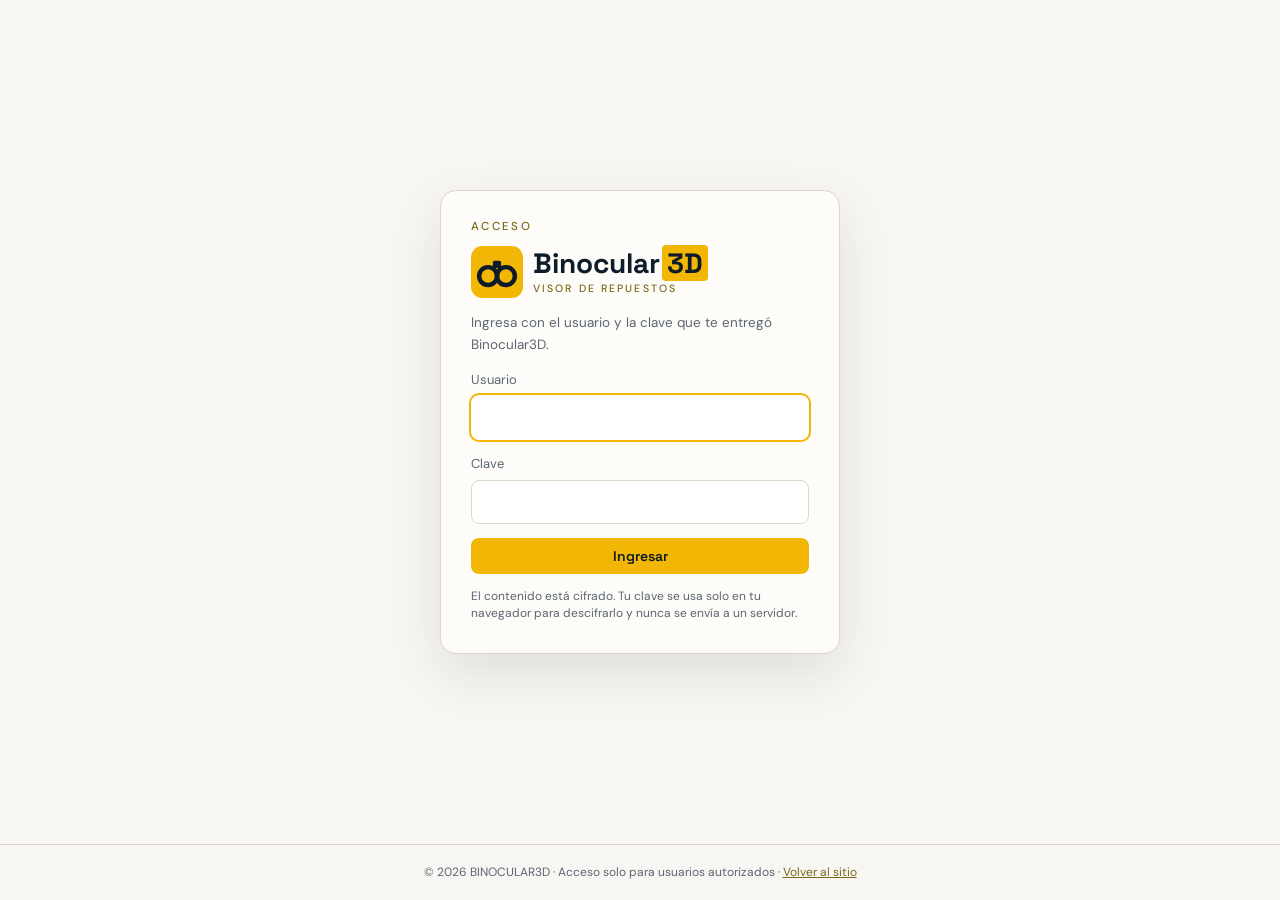
==== acceso/index.html @ 71ed4b7b "Add files via upload" ====
<!DOCTYPE html>
<html lang="es">
<head>
<meta charset="utf-8">
<meta name="viewport" content="width=device-width, initial-scale=1">
<title>Binocular3D · acceso</title>
<meta name="robots" content="noindex">
<link rel="icon" href="assets/favicon.svg" type="image/svg+xml">
<link href="../fonts/fonts.css" rel="stylesheet">
<link rel="stylesheet" href="css/portal.css">
</head>
<body>
<!-- 1. Acceso -->
<section id="pLogin" class="page on">
  <form class="loginCard" id="loginForm" autocomplete="on">
    <p class="eyebrow">Acceso</p>
    <div class="brand big"><img src="assets/favicon.svg" alt=""><div><span class="wm">Binocular<b>3D</b></span><small>Visor de repuestos</small></div></div>
    <p class="mut">Ingresa con el usuario y la clave que te entregó Binocular3D.</p>
    <label>Usuario<input id="u" name="username" autocomplete="username" required autofocus></label>
    <label>Clave<input id="p" name="password" type="password" autocomplete="current-password" required></label>
    <div id="loginErr" class="err" hidden></div>
    <button class="btn" id="loginB" type="submit">Ingresar</button>
    <div id="loginProg" class="prog" hidden><i></i><span>Verificando…</span></div>
    <p class="fine">El contenido está cifrado. Tu clave se usa solo en tu navegador para descifrarlo y nunca se envía a un servidor.</p>
  </form>
</section>

<!-- 2. Mis versiones -->
<section id="pMenu" class="page">
  <header class="top">
    <div class="brand"><img src="assets/favicon.svg" alt=""><div><span class="wm">Binocular<b>3D</b></span><small>Visor de repuestos</small></div></div>
    <div class="who"><span id="whoN"></span><span id="whoR" class="role"></span><button class="btn ghost sm" id="bAdmin" hidden>Administrar accesos</button><button class="btn ghost sm" id="bSalir">Cerrar sesión</button></div>
  </header>
  <main class="wrap">
    <h1 id="hola"></h1>
    <p class="mut" id="holaS">Estas son las versiones de Binocular3D habilitadas para tu clave.</p>
    <div class="cards" id="cards"></div>
    <div id="openErr" class="err" hidden></div>
    <div id="openProg" class="prog" hidden><i></i><span>Descifrando la versión…</span></div>
  </main>
</section>

<!-- 3. Administración -->
<section id="pAdmin" class="page">
  <header class="top">
    <div class="brand"><img src="assets/favicon.svg" alt=""><div><span class="wm">Binocular<b>3D</b></span><small>Administración de accesos</small></div></div>
    <div class="who"><span class="role">Administrador</span><button class="btn ghost sm" id="bVolver">Volver a mis versiones</button><button class="btn ghost sm" id="bSalir2">Cerrar sesión</button></div>
  </header>
  <main class="wrap">
    <div class="admHead">
      <div><h1>Usuarios y claves</h1><p class="mut">Los cambios quedan en esta pantalla hasta que los guardes. Una vez guardados en GitHub, el sitio se actualiza en 1–2 minutos.</p></div>
      <div id="pend" class="pend" hidden>Cambios sin guardar</div>
    </div>

    <div class="grid2">
      <form class="panel" id="fNuevo">
        <h2 id="fTit">Nuevo usuario</h2>
        <label>Usuario<input id="nU" required placeholder="ej. juan.perez" pattern="[A-Za-z0-9._@\-]{3,60}" title="3 a 60 caracteres: letras, números, punto, guion, guion bajo o @"></label>
        <label>Nombre o empresa<input id="nN" placeholder="ej. Juan Pérez · Contratista XYZ"></label>
        <label>Tipo de clave<select id="nR">
          <option value="demo">Estándar · solo versión Estándar</option>
          <option value="plus">Plus · Estándar + Plus</option>
          <option value="admin">Administrador · ambas + administración</option>
        </select></label>
        <label>Vence (opcional)<input id="nV" type="date"></label>
        <label>Clave<span class="row"><input id="nP" required minlength="12"><button type="button" class="btn ghost sm" id="nGen">Generar</button></span></label>
        <p class="fine" id="nNota">Mínimo 12 caracteres (16 para administradores). Copia la clave al crear el usuario: después no se puede volver a ver, solo restablecer.</p>
        <div class="row"><button class="btn" type="submit" id="nOk">Agregar usuario</button><button class="btn ghost" type="button" id="nCancel" hidden>Cancelar</button></div>
        <div id="nErr" class="err" hidden></div>
        <div id="cred" class="cred" hidden></div>
      </form>

      <div class="panel">
        <h2>Guardar cambios</h2>
        <p class="mut">El archivo de usuarios es <code>acceso/v/usuarios.json</code>. Puedes guardarlo directo en el repositorio de GitHub o descargarlo y subirlo a mano.</p>
        <details id="ghCfg"><summary>Conexión con GitHub</summary>
          <label>Dueño del repositorio<input id="gO" placeholder="tu-usuario"></label>
          <label>Repositorio<input id="gR" placeholder="Binocular3D"></label>
          <label>Rama<input id="gB" value="main"></label>
          <label>Token de acceso (fine-grained, permiso Contents: Read and write solo en este repositorio)<input id="gT" type="password" autocomplete="off"></label>
          <label class="chk"><input type="checkbox" id="gRem"> Recordar en este navegador</label>
        </details>
        <div class="row"><button class="btn" id="bGh">Guardar en GitHub</button><button class="btn ghost" id="bDl">Descargar usuarios.json</button></div>
        <div id="gMsg" class="msg" hidden></div>
      </div>
    </div>

    <div class="panel">
      <div class="row between"><h2>Usuarios <span id="nUs" class="mut"></span></h2><input id="filt" placeholder="Filtrar…"></div>
      <table class="tab"><thead><tr><th>Usuario</th><th>Nombre o empresa</th><th>Tipo</th><th>Vence</th><th>Creado</th><th></th></tr></thead><tbody id="tb"></tbody></table>
      <p class="fine">Cambiar el tipo de un usuario o su clave requiere asignarle una clave nueva. Eliminar un usuario impide que vuelva a entrar, pero no borra lo que ya haya visto; si una clave se filtró, pide volver a cifrar la versión (ver README).</p>
    </div>
  </main>
</section>

<footer class="foot"><span>© 2026 BINOCULAR3D · Acceso solo para usuarios autorizados · <a href="../">Volver al sitio</a></span></footer>
<script src="js/portal.js"></script>
</body>
</html>
---- fonts/fonts.css ----
/* Tipografías alojadas en el propio sitio (SIL Open Font License 1.1, ver LICENSE-OFL.txt). Sin llamadas a Google Fonts. */
@font-face{font-family:'DM Sans';font-style:normal;font-weight:300;font-display:swap;src:url(dm-sans-latin-300-normal.woff2) format('woff2')}
@font-face{font-family:'DM Sans';font-style:normal;font-weight:400;font-display:swap;src:url(dm-sans-latin-400-normal.woff2) format('woff2')}
@font-face{font-family:'DM Sans';font-style:italic;font-weight:400;font-display:swap;src:url(dm-sans-latin-400-italic.woff2) format('woff2')}
@font-face{font-family:'DM Sans';font-style:normal;font-weight:500;font-display:swap;src:url(dm-sans-latin-500-normal.woff2) format('woff2')}
@font-face{font-family:'DM Sans';font-style:normal;font-weight:600;font-display:swap;src:url(dm-sans-latin-600-normal.woff2) format('woff2')}
@font-face{font-family:'DM Sans';font-style:normal;font-weight:700;font-display:swap;src:url(dm-sans-latin-700-normal.woff2) format('woff2')}
@font-face{font-family:'DM Mono';font-style:normal;font-weight:400;font-display:swap;src:url(dm-mono-latin-400-normal.woff2) format('woff2')}
@font-face{font-family:'DM Mono';font-style:normal;font-weight:500;font-display:swap;src:url(dm-mono-latin-500-normal.woff2) format('woff2')}
@font-face{font-family:'Space Grotesk';font-style:normal;font-weight:500;font-display:swap;src:url(space-grotesk-latin-500-normal.woff2) format('woff2')}
@font-face{font-family:'Space Grotesk';font-style:normal;font-weight:600;font-display:swap;src:url(space-grotesk-latin-600-normal.woff2) format('woff2')}
@font-face{font-family:'Space Grotesk';font-style:normal;font-weight:700;font-display:swap;src:url(space-grotesk-latin-700-normal.woff2) format('woff2')}
---- acceso/css/portal.css ----
:root{--bg:#f8f6f2;--panel:#fdfcf9;--panel2:#ffffff;--line:#ddd5c6;--ink:#0d1b2a;--mut:#5b6672;--acc:#f2b705;--acc2:#ffcf3f;--oro:#7b6618;--nav:#0d1b2a;--tit:'Space Grotesk','DM Sans',system-ui,sans-serif}
*{box-sizing:border-box}
body{margin:0;min-height:100vh;display:flex;flex-direction:column;background:var(--bg);color:var(--ink);font:400 15px/1.6 'DM Sans',system-ui,-apple-system,Segoe UI,sans-serif}
.page{display:none;flex:1}.page.on{display:block}
#pLogin.on{display:grid;place-items:center;padding:24px}
.brand{display:flex;align-items:center;gap:10px}.brand img{width:36px;height:36px}.brand .wm{display:block;font:700 19px/1.1 'DM Sans',sans-serif;color:var(--ink)}.brand .wm b{background:var(--acc);color:#0d1b2a;padding:0 5px;border-radius:4px;margin-left:2px}.brand small{display:block;font:500 .66rem/1.4 'DM Sans',sans-serif;letter-spacing:.2em;text-transform:uppercase;color:var(--oro);margin-top:3px}
.brand.big img{width:52px;height:52px}.brand.big .wm{font-size:28px}
.eyebrow{margin:0;font:500 .72rem/1 'DM Sans',sans-serif;letter-spacing:.2em;text-transform:uppercase;color:var(--oro)}
.loginCard{width:min(400px,100%);background:var(--panel);border:1px solid var(--line);border-radius:16px;padding:30px;display:flex;flex-direction:column;gap:14px;box-shadow:0 20px 50px rgba(13,27,42,.10)}
label{display:flex;flex-direction:column;gap:5px;font-size:13px;color:var(--mut)}
input,select{background:var(--panel2);border:1px solid var(--line);border-radius:8px;color:var(--ink);padding:10px 12px;font:inherit;font-size:14px}
input:focus,select:focus{outline:2px solid var(--acc);border-color:transparent}
.btn{background:var(--acc);color:#0d1b2a;border:0;border-radius:8px;padding:11px 16px;font:600 14px/1 'DM Sans',sans-serif;cursor:pointer;white-space:nowrap}.btn:hover{background:var(--acc2)}.btn:disabled{opacity:.5;cursor:default}
.btn.ghost{background:transparent;color:var(--ink);border:1px solid var(--line)}.btn.ghost:hover{border-color:var(--acc)}
.btn.sm{padding:7px 11px;font-size:12.5px}.btn.danger{color:#a3121c}.btn.danger:hover{border-color:#c1121f}
.mut{color:var(--mut);font-size:13.5px;margin:0}.fine{color:var(--mut);font-size:12px;margin:0;line-height:1.45}
.err{background:#fdecea;border:1px solid #c1121f;color:#8a0f17;border-radius:8px;padding:9px 11px;font-size:13px}
.msg{background:#e8eef4;border:1px solid #c5d0db;color:#0d1b2a;border-radius:8px;padding:9px 11px;font-size:13px}.msg.bad{background:#fdecea;border-color:#c1121f;color:#8a0f17}
.prog{display:flex;align-items:center;gap:10px;color:var(--mut);font-size:13px}.prog i{width:18px;height:18px;border:3px solid #ddd5c6;border-top-color:var(--acc);border-radius:50%;animation:sp .8s linear infinite}
[hidden]{display:none!important}
@keyframes sp{to{transform:rotate(360deg)}}
.top{display:flex;align-items:center;justify-content:space-between;gap:16px;padding:12px 28px;background:#0d1b2a;border-bottom:0}
.who{display:flex;align-items:center;gap:10px;flex-wrap:wrap;justify-content:flex-end}.who #whoN{color:var(--mut);font-size:13.5px}
.role{background:#fdf3cd;border:1px solid #f2b705;color:#0d1b2a;font:700 11px/1 sans-serif;letter-spacing:.06em;text-transform:uppercase;padding:5px 8px;border-radius:5px}
.wrap{max-width:1120px;margin:0 auto;padding:34px 28px}
h1{font:300 34px/1.15 'DM Sans',sans-serif;margin:0 0 6px;letter-spacing:-.01em}h2{font-size:17px;margin:0 0 12px}
.cards{display:grid;grid-template-columns:repeat(auto-fill,minmax(300px,1fr));gap:18px;margin:26px 0 16px}
.card{background:var(--panel);border-top:3px solid var(--acc)!important;border:1px solid var(--line);border-radius:12px;padding:22px;display:flex;flex-direction:column;gap:10px}
.card:hover{border-color:var(--acc)}.card h3{margin:2px 0 0;font-size:19px}.card p{color:var(--mut);margin:0;flex:1;font-size:14px}
.tag{align-self:flex-start;font:700 11px/1 sans-serif;letter-spacing:.06em;text-transform:uppercase;padding:5px 8px;border-radius:5px}
.tagG{background:#e8eef4;color:#0d1b2a;border:1px solid #c5d0db}.tagY{background:#0d1b2a;color:#f8f6f2;border:1px solid #0d1b2a}.tagR{background:rgba(184,151,90,.12);color:#e6cf9f;border:1px solid var(--oro)}
.admHead{display:flex;justify-content:space-between;align-items:flex-start;gap:20px;margin-bottom:18px}
.pend{background:#fdf3cd;border:1px solid var(--acc);color:#0d1b2a;padding:8px 12px;border-radius:8px;font-weight:600;font-size:13px;white-space:nowrap}
.grid2{display:grid;grid-template-columns:1fr 1fr;gap:18px;margin-bottom:18px}
.panel{background:var(--panel);border:1px solid var(--line);border-radius:12px;padding:20px;display:flex;flex-direction:column;gap:12px}
.row{display:flex;gap:8px;align-items:center}.row input{flex:1}.row.between{justify-content:space-between}
.chk{flex-direction:row;align-items:center;gap:8px}
details summary{cursor:pointer;color:var(--oro);font-size:13.5px;margin-bottom:8px}details[open]{display:flex;flex-direction:column;gap:10px}
code{background:var(--panel2);padding:1px 5px;border-radius:4px;font-size:12.5px}
.cred{background:var(--panel2);border:1px solid var(--oro);border-radius:8px;padding:12px;font-size:13px;display:flex;flex-direction:column;gap:6px}.cred pre{margin:0;background:#0d1b2a;color:#f8f6f2;padding:8px;border-radius:6px;white-space:pre-wrap;font:12.5px/1.4 'DM Mono',monospace;color:#f8f6f2}
.tab{width:100%;border-collapse:collapse;font-size:13.5px}.tab th{text-align:left;color:var(--mut);font-weight:600;border-bottom:1px solid var(--line);padding:8px 6px}.tab td{padding:8px 6px;border-bottom:1px solid #efe9df;vertical-align:middle}
.tab td:first-child{font-family:'DM Mono',monospace}.tab td:last-child{text-align:right;white-space:nowrap}.tab .exp{color:#a3121c}
#filt{width:220px;padding:7px 10px}
.foot{padding:18px 28px;color:var(--mut);font-size:12px;display:flex;gap:14px;justify-content:center;align-items:center;flex-wrap:wrap;border-top:1px solid var(--line)}
.endorse{display:inline-flex;align-items:center;gap:7px}.endorse img{width:16px;height:16px}.endorse .iv{font:400 17px 'Cormorant Garamond',serif;color:var(--ink)}.endorse .iv i{font-style:normal;color:#c8102e}
@media (max-width:860px){.grid2{grid-template-columns:1fr}.top{flex-direction:column;align-items:flex-start}.tab th:nth-child(5),.tab td:nth-child(5){display:none}}

h1,h2,h3,.brand .wm,.btn{font-family:var(--tit)}
.top .brand .wm,.top .who{color:#f8f6f2}.top .brand small{color:#c9d2dc}.top .btn.ghost{color:#f8f6f2;border-color:#3a5068}.foot a{color:var(--oro)}
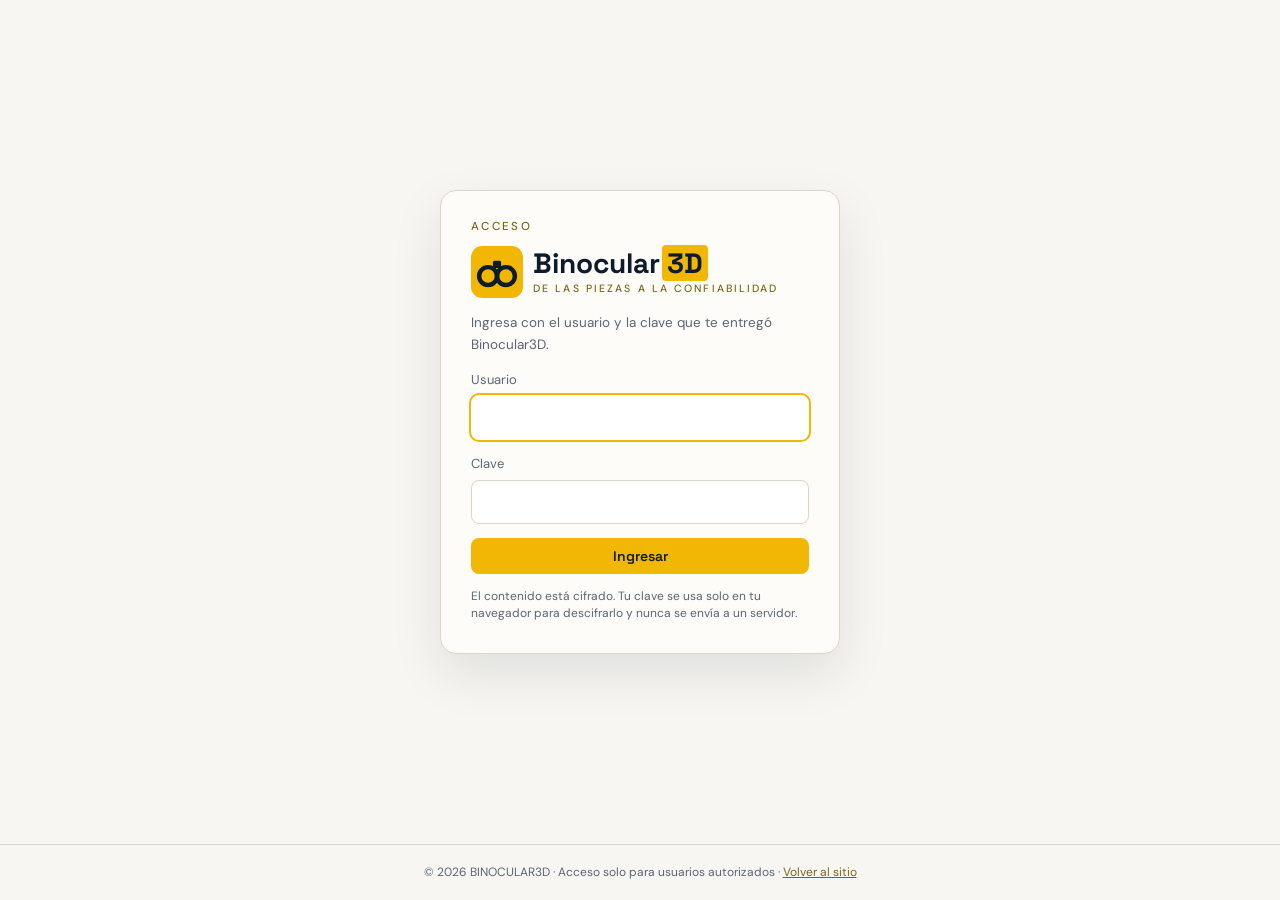
==== commit 51abd76e: "Add files via upload" ====
--- a/acceso/index.html
+++ b/acceso/index.html
@@ -14,7 +14,7 @@
 <section id="pLogin" class="page on">
   <form class="loginCard" id="loginForm" autocomplete="on">
     <p class="eyebrow">Acceso</p>
-    <div class="brand big"><img src="assets/favicon.svg" alt=""><div><span class="wm">Binocular<b>3D</b></span><small>Visor de repuestos</small></div></div>
+    <div class="brand big"><img src="assets/favicon.svg" alt=""><div><span class="wm">Binocular<b>3D</b></span><small>De las piezas a la confiabilidad</small></div></div>
     <p class="mut">Ingresa con el usuario y la clave que te entregó Binocular3D.</p>
     <label>Usuario<input id="u" name="username" autocomplete="username" required autofocus></label>
     <label>Clave<input id="p" name="password" type="password" autocomplete="current-password" required></label>
@@ -28,7 +28,7 @@
 <!-- 2. Mis versiones -->
 <section id="pMenu" class="page">
   <header class="top">
-    <div class="brand"><img src="assets/favicon.svg" alt=""><div><span class="wm">Binocular<b>3D</b></span><small>Visor de repuestos</small></div></div>
+    <div class="brand"><img src="assets/favicon.svg" alt=""><div><span class="wm">Binocular<b>3D</b></span><small>De las piezas a la confiabilidad</small></div></div>
     <div class="who"><span id="whoN"></span><span id="whoR" class="role"></span><button class="btn ghost sm" id="bAdmin" hidden>Administrar accesos</button><button class="btn ghost sm" id="bSalir">Cerrar sesión</button></div>
   </header>
   <main class="wrap">
@@ -59,7 +59,7 @@
         <label>Nombre o empresa<input id="nN" placeholder="ej. Juan Pérez · Contratista XYZ"></label>
         <label>Tipo de clave<select id="nR">
           <option value="demo">Estándar · solo versión Estándar</option>
-          <option value="plus">Plus · Estándar + Plus</option>
+          <option value="plus">Plus · solo versión Plus</option>
           <option value="admin">Administrador · ambas + administración</option>
         </select></label>
         <label>Vence (opcional)<input id="nV" type="date"></label>
